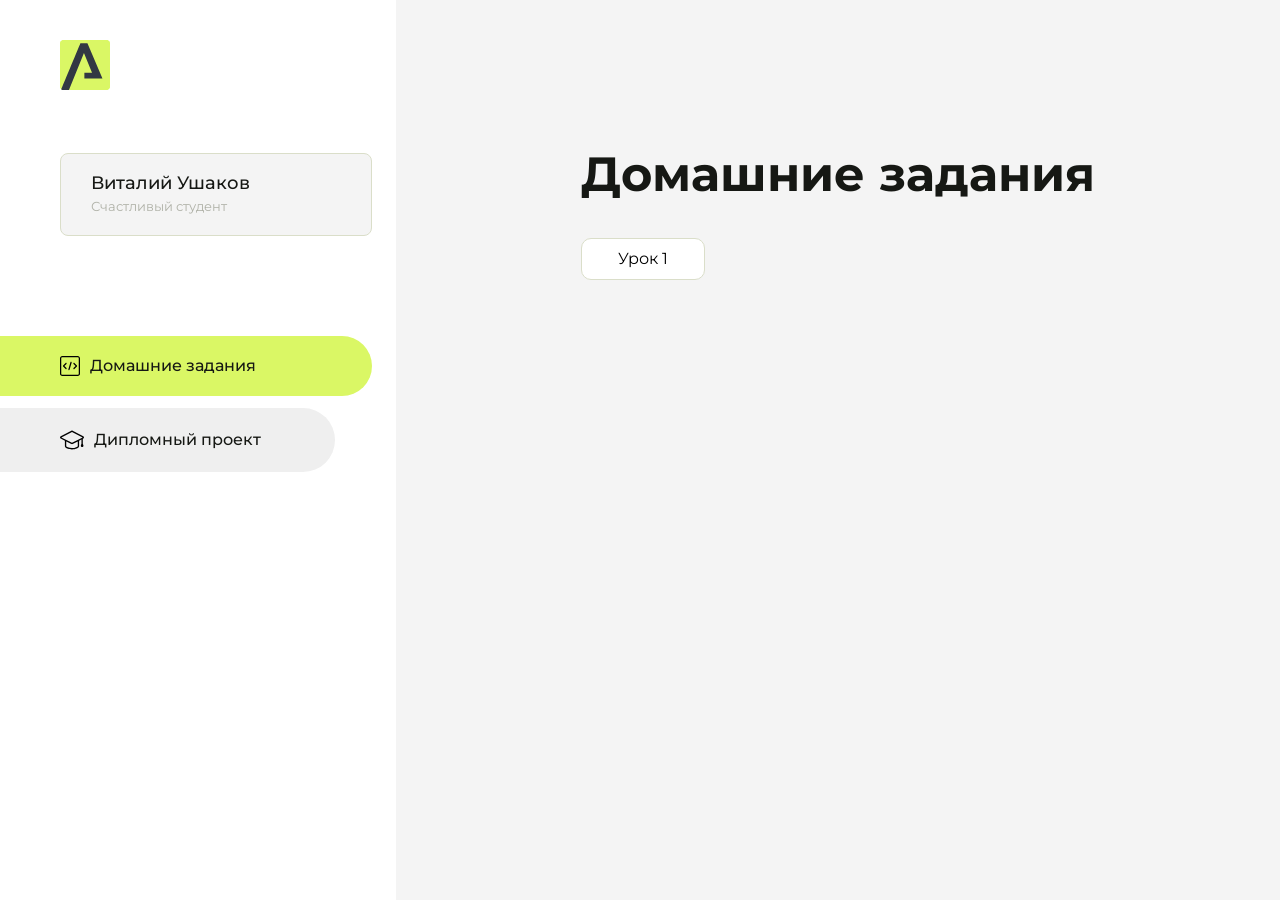
==== index.html @ 843b8e70 "первый коммит" ====
<!DOCTYPE html>
<html lang="en">
<head>
    <meta charset="UTF-8">
    <meta name="viewport" content="width=device-width, initial-scale=1.0">
    <title>Домашняя работа</title>
    <link rel="shortcut icon" href="src/logo.ico" type="image/x-icon">
    <link rel="preconnect" href="https://fonts.googleapis.com">
    <link rel="preconnect" href="https://fonts.gstatic.com" crossorigin>
    <link href="https://fonts.googleapis.com/css2?family=Montserrat:wght@400;500;700&family=Rubik:wght@500&display=swap"
          rel="stylesheet">
    <link rel="stylesheet" href="src/style.css">
</head>
<body id="body">
<div class="overlay" id="overlay"></div>
<div class="layout">
    <div class="burger" id="burger">
        <svg viewBox="0 0 24 24" fill="none" xmlns="http://www.w3.org/2000/svg">
            <g id="SVGRepo_bgCarrier" stroke-width="0"></g>
            <g id="SVGRepo_tracerCarrier" stroke-linecap="round" stroke-linejoin="round"></g>
            <g id="SVGRepo_iconCarrier">
                <path d="M4 18L20 18" stroke="#DAF765" stroke-width="2" stroke-linecap="round"></path>
                <path d="M4 12L20 12" stroke="#DAF765" stroke-width="2" stroke-linecap="round"></path>
                <path d="M4 6L20 6" stroke="#DAF765" stroke-width="2" stroke-linecap="round"></path>
            </g>
        </svg>
    </div>
    <aside class="sidebar" id="sidebar">
        <div class="sidebar__inner">
            <div class="logo">
                <svg width="50" height="50" viewBox="0 0 50 50" fill="none" xmlns="http://www.w3.org/2000/svg">
                    <g clip-path="url(#clip0_513_74730)">
                        <path d="M46.17 -0.257004H3.83C1.57281 -0.257004 -0.257 1.57281 -0.257 3.83V46.17C-0.257 48.4272 1.57281 50.257 3.83 50.257H46.17C48.4272 50.257 50.257 48.4272 50.257 46.17V3.83C50.257 1.57281 48.4272 -0.257004 46.17 -0.257004Z"
                              fill="#DAF765"/>
                        <path d="M24.375 38.4H42.461L27.441 3.1585H20.4355C20.4355 3.1585 6.7895 35.881 1.1945 49.294C2.015 50.0275 3.0945 50.257 3.6945 50.257H8.8445L23.954 13.07L32.0465 32.8285H24.375V38.4Z"
                              fill="#323843"/>
                    </g>
                    <defs>
                        <clipPath id="clip0_513_74730">
                            <rect width="50" height="50" fill="white"/>
                        </clipPath>
                    </defs>
                </svg>
            </div>
            <div class="sidebar__user">
                <div class="sidebar__name">Виталий Ушаков</div>
                <div class="sidebar__text">Счастливый студент</div>
            </div>
            <div class="sidebar__tabs">
                <div class="sidebar__item">
                    <button class="sidebar__button active" id="tasks">
                        <svg xmlns="http://www.w3.org/2000/svg" width="20" height="20" viewBox="0 0 20 20" fill="none">
                            <g clip-path="url(#clip0_704_74543)">
                                <path d="M17.7083 20H2.29167C1.0275 20 0 18.9725 0 17.7083V2.29167C0 1.0275 1.0275 0 2.29167 0H17.7083C18.9725 0 20 1.0275 20 2.29167V17.7083C20 18.9725 18.9725 20 17.7083 20ZM2.29167 1.25C1.7175 1.25 1.25 1.7175 1.25 2.29167V17.7083C1.25 18.2825 1.7175 18.75 2.29167 18.75H17.7083C18.2825 18.75 18.75 18.2825 18.75 17.7083V2.29167C18.75 1.7175 18.2825 1.25 17.7083 1.25H2.29167Z"
                                      fill="black"/>
                                <path d="M6.04167 13.125C5.88167 13.125 5.72167 13.0642 5.6 12.9417L3.1 10.4417C2.85583 10.1975 2.85583 9.80167 3.1 9.5575L5.6 7.0575C5.84417 6.81333 6.24 6.81333 6.48417 7.0575C6.72833 7.30167 6.72833 7.6975 6.48417 7.94167L4.42583 10L6.48417 12.0583C6.72833 12.3025 6.72833 12.6983 6.48417 12.9425C6.36167 13.0642 6.20167 13.125 6.04167 13.125Z"
                                      fill="black"/>
                                <path d="M8.95833 14.1667C8.9 14.1667 8.84 14.1583 8.78167 14.1417C8.45083 14.0442 8.26083 13.6967 8.35833 13.3658L10.4417 6.28251C10.5392 5.95084 10.8892 5.76417 11.2175 5.85917C11.5483 5.95667 11.7383 6.30417 11.6408 6.63501L9.5575 13.7183C9.47833 13.9908 9.22833 14.1667 8.95833 14.1667Z"
                                      fill="black"/>
                                <path d="M13.9583 13.125C13.7983 13.125 13.6383 13.0642 13.5167 12.9417C13.2725 12.6975 13.2725 12.3017 13.5167 12.0575L15.575 9.99916L13.5167 7.94083C13.2725 7.69666 13.2725 7.30083 13.5167 7.05666C13.7608 6.81249 14.1567 6.81249 14.4008 7.05666L16.9008 9.55666C17.145 9.80083 17.145 10.1967 16.9008 10.4408L14.4008 12.9408C14.2783 13.0642 14.1183 13.125 13.9583 13.125Z"
                                      fill="black"/>
                            </g>
                            <defs>
                                <clipPath id="clip0_704_74543">
                                    <rect width="20" height="20" fill="white"/>
                                </clipPath>
                            </defs>
                        </svg>
                        <span>Домашние задания</span></button>
                </div>
                <div class="sidebar__item">
                    <button class="sidebar__button" id="diplom">
                        <svg xmlns="http://www.w3.org/2000/svg" width="24" height="24" viewBox="0 0 24 24" fill="none">
                            <g clip-path="url(#clip0_704_74553)">
                                <path d="M23.2628 10.5971C23.7176 10.365 24 9.90375 24 9.39337C24 8.883 23.7176 8.42175 23.2628 8.18962L12.6135 2.75362C12.2291 2.55824 11.7705 2.55787 11.3854 2.75399L0.736875 8.19C0.282375 8.42175 0 8.883 0 9.39337C0 9.90375 0.282375 10.365 0.736875 10.5971L4.89038 12.7177V18.2074C4.89038 19.8154 8.412 21.393 12 21.393C15.5884 21.393 19.1096 19.815 19.1096 18.2074V12.7174L21.4609 11.517V15.8017L20.901 17.2305C20.7409 17.6389 20.7934 18.0994 21.0405 18.4616C21.2876 18.8246 21.6979 19.041 22.1366 19.041C22.5754 19.041 22.9852 18.8246 23.2324 18.462C23.4795 18.099 23.532 17.6385 23.3719 17.2301L22.8124 15.8021V10.827L23.2628 10.5971ZM17.7623 18.1721C17.6198 18.6375 15.3491 20.0419 12 20.0419C8.65088 20.0419 6.38025 18.6375 6.2415 18.2074V12.3037L6.23887 12.3019C6.23812 12.057 6.1065 11.8207 5.87325 11.7019L1.3515 9.39337L12 3.95737L22.6489 9.39337L12 14.8294L5.87325 11.7019C5.54063 11.5331 4.6695 11.6674 4.5 12C4.33012 12.3322 4.55813 12.5479 4.89038 12.7177L11.3857 16.0331C11.5781 16.1314 11.7889 16.1805 12 16.1805C12.2107 16.1805 12.4222 16.1314 12.6146 16.0331L17.7593 13.407L17.7623 18.1721Z"
                                      fill="black"/>
                            </g>
                            <defs>
                                <clipPath id="clip0_704_74553">
                                    <rect width="24" height="24" fill="white"/>
                                </clipPath>
                            </defs>
                        </svg>
                        <span>Дипломный проект</span></button>
                </div>
            </div>
        </div>

    </aside>
    <div class="content">
        <div class="container">
            <div class="content__block" id="tasksBlock">
                <div class="content__title">Домашние задания</div>
                <ul class="content__list">
                    <li class="content__list-item">
                        <a href="lesson1/index.html">Урок 1</a>
                    </li>
                </ul>
            </div>
            <div class="content__block hidden" id="diplomBlock">
                <div class="content__title">Дипломный проект</div>
                <div class="content__list-diplom">
                    <a href="ПАПКА-С-НОМЕРОМ-УРОКА">Ссылка на ДЗ</a>
                </div>
                <div class="content__decor">
                    <div class="content__decor-text">Давай проверим, чему ты научился!</div>
                    <div class="content__decor-img">
                        <img src="src/decor.png" alt="decor">
                    </div>
                </div>
            </div>
        </div>
    </div>
</div>
<script src="src/index.js"></script>
</body>
</html>
---- src/style.css ----
*{padding: 0;margin: 0;border: 0;}
*,*:before,*:after{-webkit-box-sizing: border-box;box-sizing: border-box;}
:focus,:active{outline: none;}
a:focus,a:active{outline: none;}
nav,footer,header,aside{display: block;}
html,body{
    height:100%;width:100%;
    font-size:100%;line-height:1;-ms-text-size-adjust:100%;-moz-text-size-adjust:100%;-webkit-text-size-adjust:100%;}
input,button,textarea{font-family:inherit;}
input::-ms-clear{display: none;}
button{cursor: pointer;}
button::-moz-focus-inner{padding:0;border:0;}
a,a:visited{text-decoration: none;}
a:hover{text-decoration: none;}
ul li{list-style: none;}
img{vertical-align: top;}
h1,h2,h3,h4,h5,h6{font-size:inherit;font-weight: inherit;}
a{color:inherit;}



body {
    font-family: "Montserrat",SansSerif;
    color: black;
}

body.overflow {
    overflow: hidden;
}



.layout {
    display: -webkit-box;
    display: -ms-flexbox;
    display: flex;
    min-height: 100vh;
}

.sidebar {
    padding: 40px 24px 40px 0;
    -ms-flex-negative: 0;
    flex-shrink: 0;
    background-color: white;
}



.content {
    -webkit-box-flex: 1;
    -ms-flex-positive: 1;
    flex-grow: 1;
    background-color: #F4F4F4;
}

.container {
    display: -webkit-box;
    display: -ms-flexbox;
    display: flex;
    -webkit-box-orient: vertical;
    -webkit-box-direction: normal;
    -ms-flex-direction: column;
    flex-direction: column;
    -webkit-box-pack: center;
    -ms-flex-pack: center;
    justify-content: center;
    -webkit-box-align: center;
    -ms-flex-align: center;
    align-items: center;
    padding: 150px 60px 80px 60px;
}


.logo {
    margin-left: 60px;
    margin-bottom: 60px;
}

.sidebar__user {
    background-color: #F4F4F4;
    padding: 20px 30px;
    margin-left: 60px;
    margin-bottom: 100px;
    border-radius: 8px;
    border: 1px solid #DADEC9;
}

.sidebar__name {
    color:#161814;
    font-size: 18px;
    font-weight: 500;
    margin-bottom: 6px;
}

.sidebar__text {
    color: #AFB1A7;
    font-size: 13px;
    font-weight: 400;
    line-height: 130%; /* 16.9px */
}

.sidebar__item {
    width: 372px;
}

.sidebar__button {
    display: -webkit-box;
    display: -ms-flexbox;
    display: flex;
    -webkit-box-align: center;
    -ms-flex-align: center;
    align-items: center;
    gap: 10px;
    padding: 20px 60px;
    margin-bottom: 12px;
    border-radius: 0px 100px 100px 0px;
    -webkit-transition: all .5s;
    -o-transition: all .5s;
    transition: all .5s;
    cursor: pointer;
    width: 90%;
    color:#161814;
    font-size: 16px;
    font-weight: 500;
}

.sidebar__button.active , .sidebar__button:hover {
    width: 100%;
    background-color: #DAF765;
}


.content__title {
    color: #161814;
    font-size: 48px;
    font-weight: 700;
    margin-bottom: 40px;
}

.content__list {
    display: -webkit-box;
    display: -ms-flexbox;
    display: flex;
    -webkit-box-align: center;
    -ms-flex-align: center;
    align-items: center;
    -ms-flex-wrap: wrap;
    flex-wrap: wrap;
    gap: 20px;
}



.content__list-item  {
    cursor: pointer;
    padding: 12px 18px;
    background-color: #fff;
    border-radius: 10px;
    border: 1px solid #DADEC9;
    -webkit-transition: all .3s;
    -o-transition: all .3s;
    transition: all .3s;
}

.content__list-item:hover,.content__list-diplom:hover {
    background-color: #AFB1A7;
}

li a {
    padding: 12px 18px;

}


.content__list-diplom {
    -webkit-transition: all .3s;
    -o-transition: all .3s;
    transition: all .3s;
    display: inline-block;
    padding: 12px 18px;
    background-color: #fff;
    border-radius: 10px;
    border: 1px solid #DADEC9;
}

.content__decor {
    display: -webkit-box;
    display: -ms-flexbox;
    display: flex;
    -webkit-box-align: center;
    -ms-flex-align: center;
    align-items: center;
}

.content__decor-text {
    color:#BEDD44;
    font-size: 36px;
    font-weight: 700;
    line-height: 110%; /* 39.6px */
}

.content__block {
    max-width: 1200px;
}

.content__block.hidden {
    display: none;
}

.content__decor-img img{
    width: 100%;
}

.burger {
    display: none;
    padding: 5px;
    position: fixed;
    top: 3%;
    right: 7%;
    width: 40px;
    height: 40px;
    background-color: #161814;
    border-radius: 50%;
    z-index: 10;
    border: 1px solid #DAF765;
}

@media (max-width: 768px) {
    .burger {
        display: block;
    }

    .sidebar {
        -webkit-transition: all .3s;
        -o-transition: all .3s;
        transition: all .3s;
        -webkit-transform: translateX(-100%);
        -ms-transform: translateX(-100%);
        transform: translateX(-100%);
        position: fixed;
        top: 0;
        left: 0;
        bottom: 0;
        z-index: 5;
    }

    .sidebar.show {
        -webkit-transform: translateX(0%);
        -ms-transform: translateX(0%);
        transform: translateX(0%);
    }

    .overlay {
        opacity: 0;
        pointer-events: none;
        -webkit-transition: all .3s;
        -o-transition: all .3s;
        transition: all .3s;
        position: absolute;
        top: 0;
        right: 0;
        left: 0;
        bottom: 0;
        z-index: 3;
        background-color: #000000e0;
    }

    .overlay.show {
        opacity: 1;
        pointer-events: all;
    }

    .container {
        padding: 40px 20px;
        min-height: 100%;
    }

    .content__decor {
        margin-top: 20px;
        -webkit-box-orient: vertical;
        -webkit-box-direction: normal;
        -ms-flex-direction: column;
        flex-direction: column;
    }
}

@media (max-width: 400px) {
    .sidebar__user {
        margin-left: 0;
    }
}
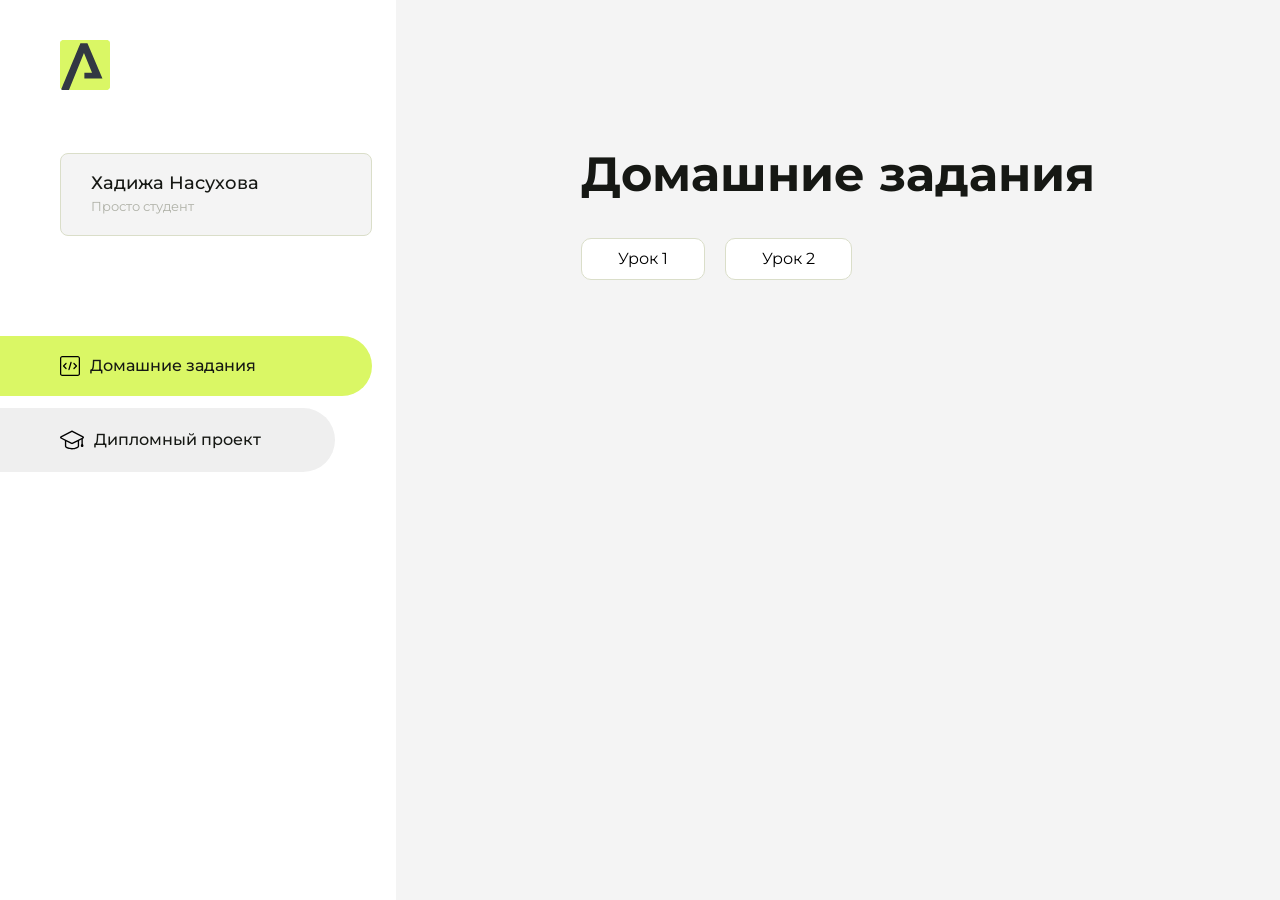
==== commit b6f59515: "Update index.html" ====
--- a/index.html
+++ b/index.html
@@ -43,8 +43,8 @@
                 </svg>
             </div>
             <div class="sidebar__user">
-                <div class="sidebar__name">Виталий Ушаков</div>
-                <div class="sidebar__text">Счастливый студент</div>
+                <div class="sidebar__name">Хадижа Насухова</div>
+                <div class="sidebar__text">Просто студент</div>
             </div>
             <div class="sidebar__tabs">
                 <div class="sidebar__item">
@@ -93,7 +93,11 @@
                 <div class="content__title">Домашние задания</div>
                 <ul class="content__list">
                     <li class="content__list-item">
-                        <a href="lesson1/index.html">Урок 1</a>
+                        <a href="hello-arokenru/index.html">Урок 1</a>
+                    </li>
+                    <ul class="content__list">
+                    <li class="content__list-item">
+                        <a href="grgerfe/index.html">Урок 2</a>
                     </li>
                 </ul>
             </div>
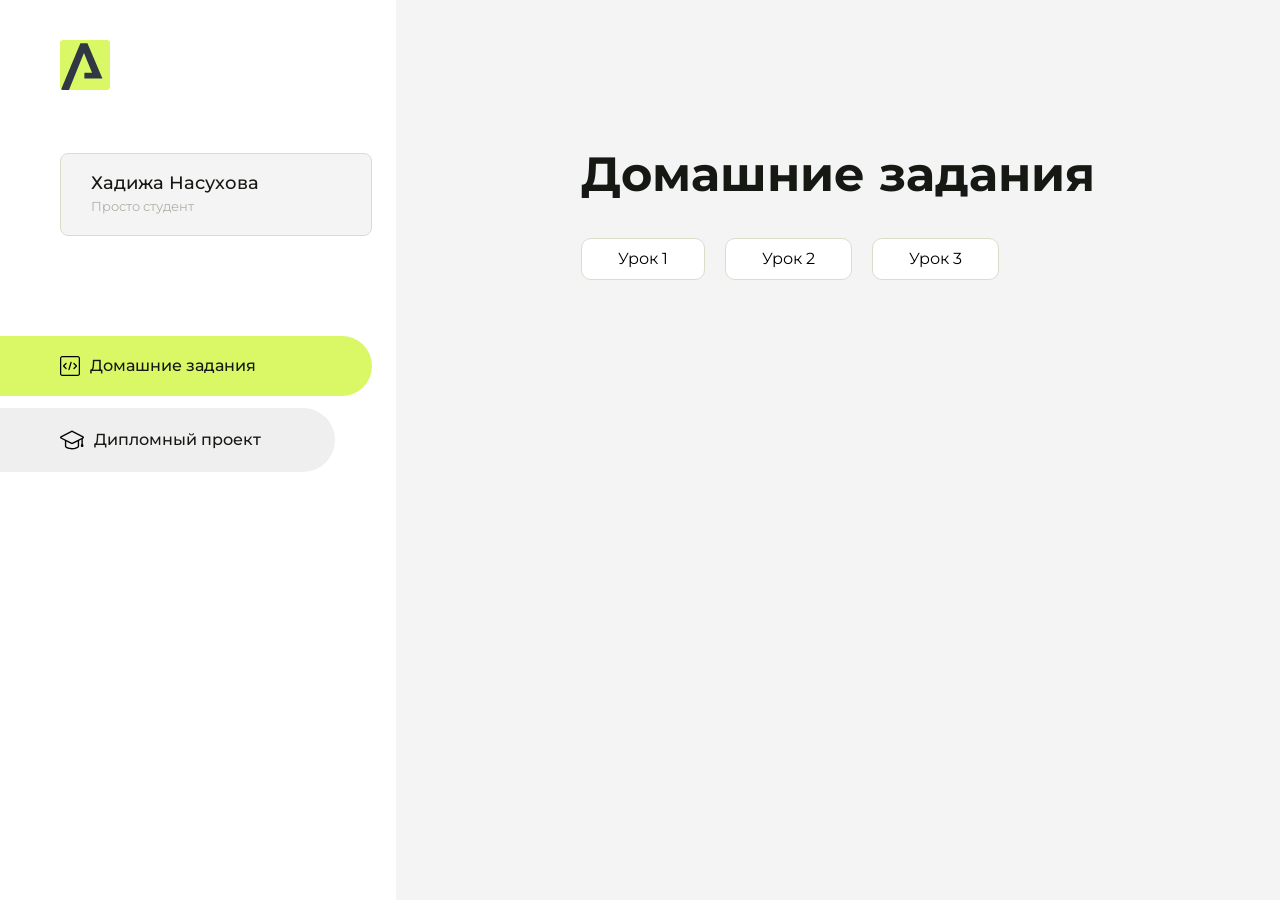
==== commit 0259c283: "Update index.html" ====
--- a/index.html
+++ b/index.html
@@ -93,11 +93,14 @@
                 <div class="content__title">Домашние задания</div>
                 <ul class="content__list">
                     <li class="content__list-item">
-                        <a href="hello-arokenru/index.html">Урок 1</a>
+                        <a href="htllo-arokenru/index.html">Урок 1</a>
                     </li>
                     <ul class="content__list">
                     <li class="content__list-item">
-                        <a href="grgerfe/index.html">Урок 2</a>
+                        <a href="lesson2/index.html">Урок 2</a>
+                    </li>
+                        <li class="content__list-item">
+                        <a href="lesson6/index.html">Урок 3</a>
                     </li>
                 </ul>
             </div>
